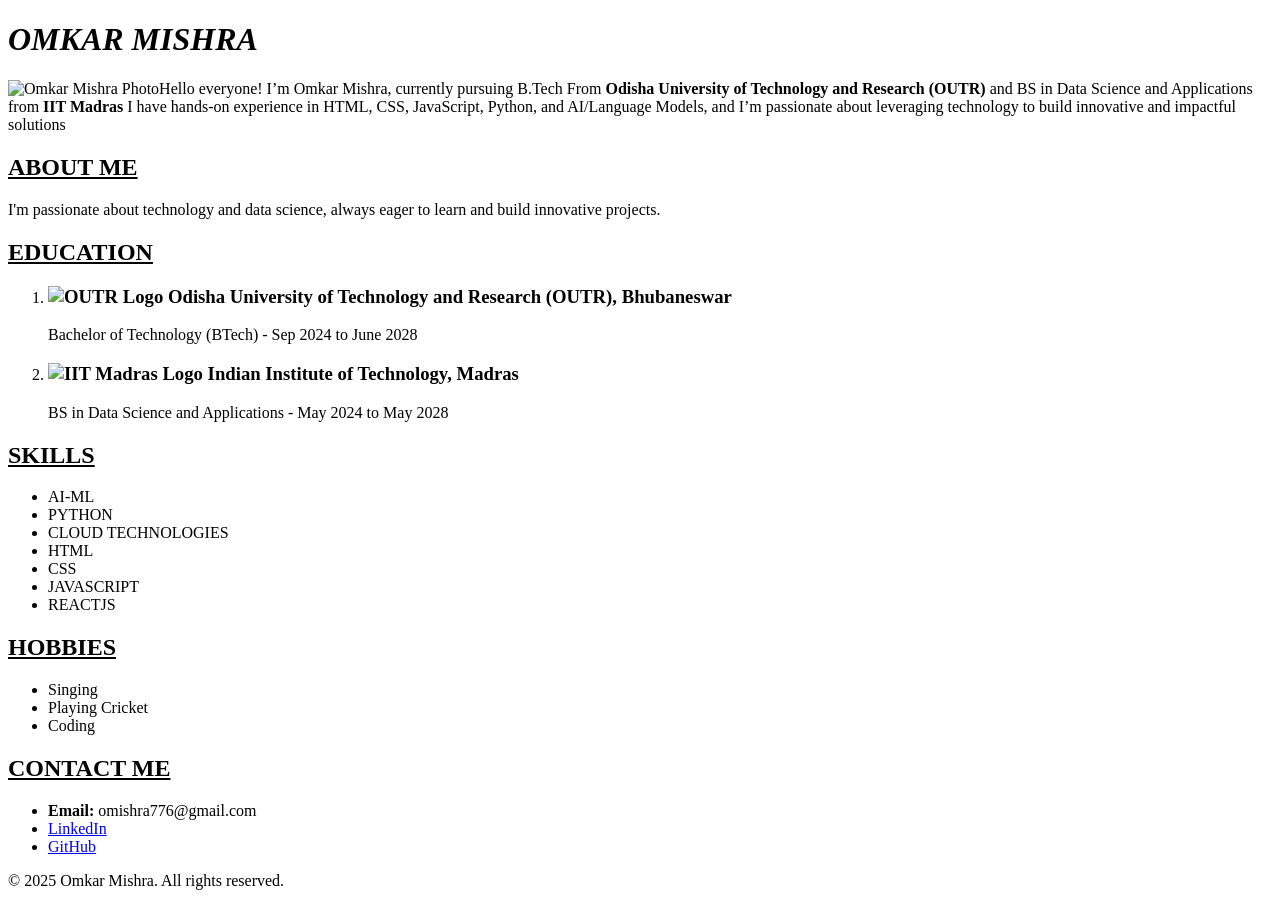
==== Portfolio.html @ 9d2e8640 "Create Portfolio.html" ====
<!DOCTYPE html>
<html lang="en">
<head>
    <meta charset="UTF-8">
    <meta name="viewport" content="width=device-width, initial-scale=1.0">
    <title>Omkar Mishra Portfolio Page</title>
    <link rel="stylesheet" href="Portfolio.css">
</head>
<body>
    <header class="hero-section">
        <h1><i>OMKAR MISHRA</i></h1>
        <img src="C:/Users/omish/html/My new photo.jpg" alt="Omkar Mishra Photo" class="hero-image" height="100px" width="100px"
        class="hero-description">Hello everyone! I’m Omkar Mishra, currently pursuing  B.Tech From <b>Odisha University of Technology and Research (OUTR)</b> and BS in Data Science and Applications from <b>IIT Madras</b> I have hands-on experience in HTML, CSS, JavaScript, Python, and AI/Language Models, and I’m passionate about leveraging technology to build innovative and impactful solutions</p>
    </header>
    
    <section id="about" class="section">
        <h2><u>ABOUT ME</u></h2>
        <p>I'm passionate about technology and data science, always eager to learn and build innovative projects.</p>
    </section>
    
    <section id="education" class="section">
        <h2><u>EDUCATION</u></h2>
        <ol>
            <li>
                <h3><img src="C:\Users\omish\OneDrive\Desktop\Portfolio\OUTR Logo.png" alt="OUTR Logo" height = "70px" width = "70px" class="edu-logo"> Odisha University of Technology and Research (OUTR), Bhubaneswar</h3> 
                <p>Bachelor of Technology (BTech) - Sep 2024 to June 2028</p>
            </li>
            <li>
                <h3><img src="C:\Users\omish\OneDrive\Desktop\Portfolio\iit m logo.png" alt="IIT Madras Logo" height = "70px" width = "70px" class="edu-logo"> Indian Institute of Technology, Madras</h3>
                <p>BS in Data Science and Applications - May 2024 to May 2028</p>
            </li>
        </ol>
    </section>
    
    <section id="skills" class="section">
        <h2><u>SKILLS</u></h2>
        <ul>
            <li>AI-ML</li>
            <li>PYTHON</li>
            <li>CLOUD TECHNOLOGIES</li>
            <li>HTML</li>
            <li>CSS</li>
            <li>JAVASCRIPT</li>
            <li>REACTJS</li>

        </ul>
    </section>
    
    <section id="hobbies" class="section">
        <h2><u>HOBBIES</u></h2>
        <ul>
            <li>Singing</li>
            <li>Playing Cricket</li>
            <li>Coding</li>
        </ul>
    </section>
    
    <section id="contact" class="section">
        <h2><u>CONTACT ME</u></h2>
        <ul>
            <li><b>Email:</b> omishra776@gmail.com</li>
            <li><a href="https://www.linkedin.com/in/omkarmishra/">LinkedIn</a></li>
            <li><a href="https://github.com/OmkarMishra56">GitHub</a></li>
        </ul>
    </section>
    
    <footer>
        <p>&copy; 2025 Omkar Mishra. All rights reserved.</p>
    </footer>
</body>
</html>
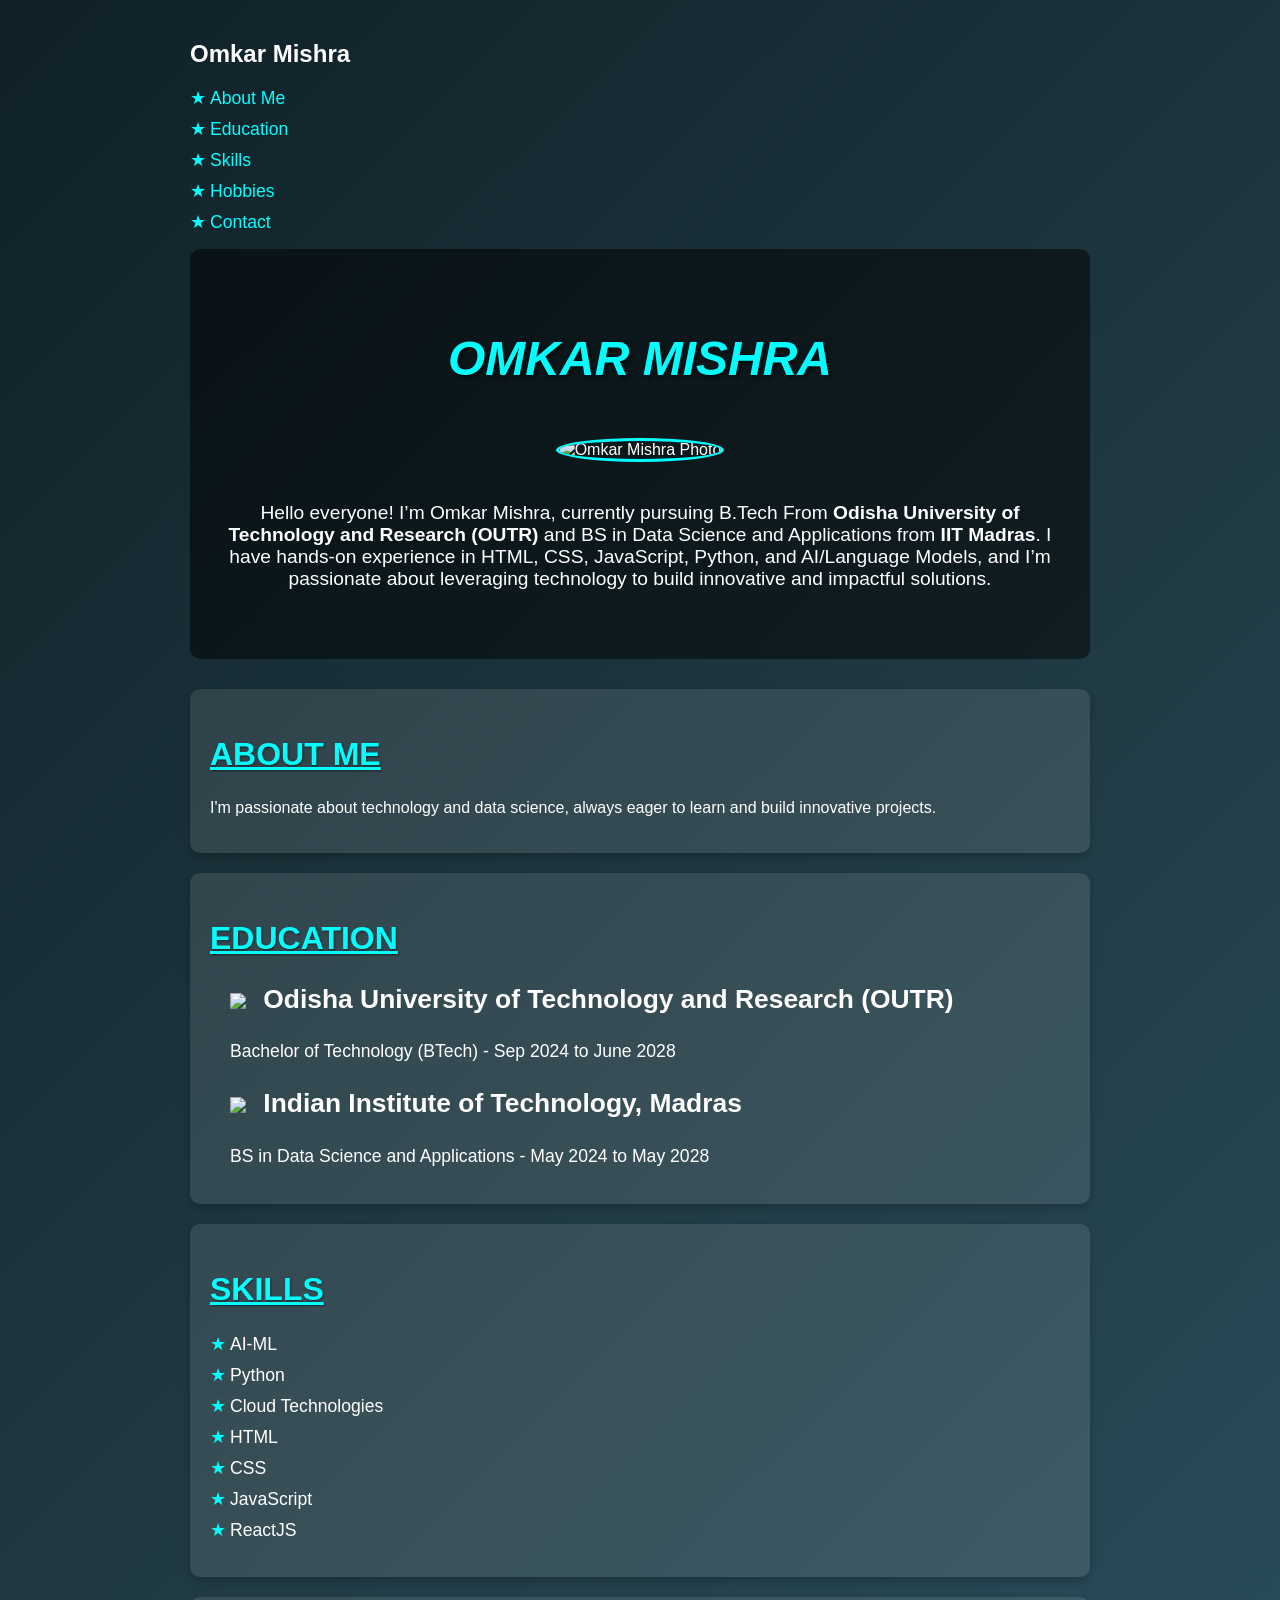
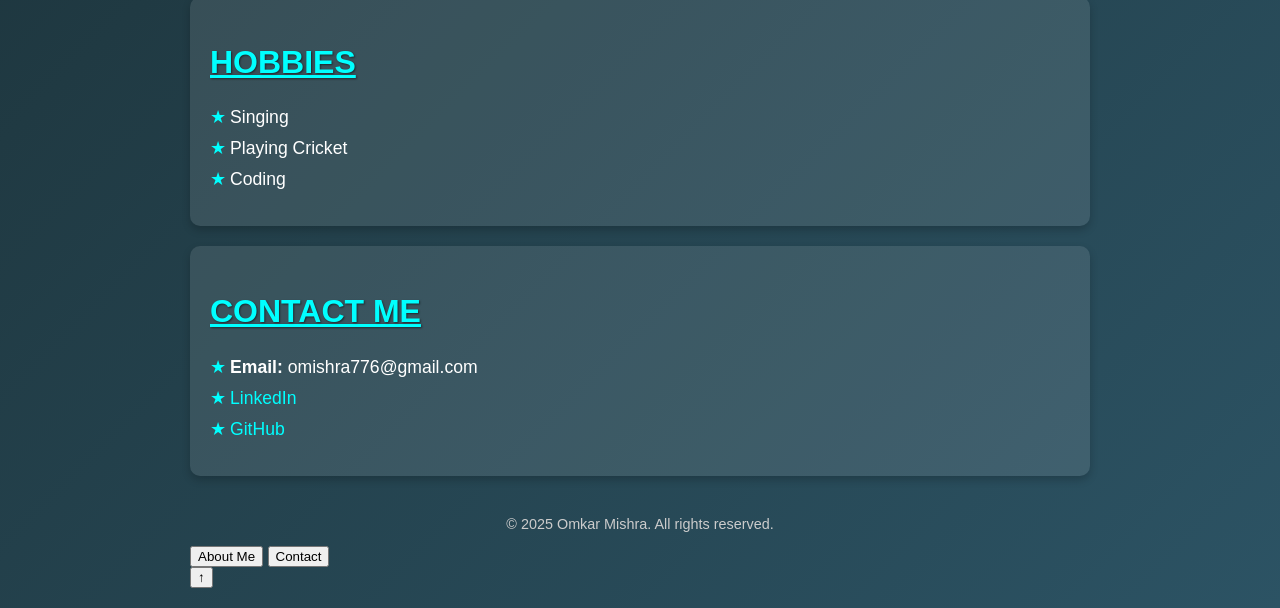
==== commit b631828e: "Update Portfolio.html" ====
--- a/Portfolio.html
+++ b/Portfolio.html
@@ -1,71 +1,100 @@
 <!DOCTYPE html>
 <html lang="en">
 <head>
-    <meta charset="UTF-8">
-    <meta name="viewport" content="width=device-width, initial-scale=1.0">
-    <title>Omkar Mishra Portfolio Page</title>
-    <link rel="stylesheet" href="Portfolio.css">
+  <meta charset="UTF-8">
+  <meta name="viewport" content="width=device-width, initial-scale=1.0">
+  <title>Omkar Mishra Portfolio Page</title>
+  <link rel="stylesheet" href="Portfolio.css">
 </head>
+<body style="overflow-x:hidden;">
+
 <body>
-    <header class="hero-section">
-        <h1><i>OMKAR MISHRA</i></h1>
-        <img src="C:/Users/omish/html/My new photo.jpg" alt="Omkar Mishra Photo" class="hero-image" height="100px" width="100px"
-        class="hero-description">Hello everyone! I’m Omkar Mishra, currently pursuing  B.Tech From <b>Odisha University of Technology and Research (OUTR)</b> and BS in Data Science and Applications from <b>IIT Madras</b> I have hands-on experience in HTML, CSS, JavaScript, Python, and AI/Language Models, and I’m passionate about leveraging technology to build innovative and impactful solutions</p>
-    </header>
-    
-    <section id="about" class="section">
-        <h2><u>ABOUT ME</u></h2>
-        <p>I'm passionate about technology and data science, always eager to learn and build innovative projects.</p>
-    </section>
-    
-    <section id="education" class="section">
-        <h2><u>EDUCATION</u></h2>
-        <ol>
-            <li>
-                <h3><img src="C:\Users\omish\OneDrive\Desktop\Portfolio\OUTR Logo.png" alt="OUTR Logo" height = "70px" width = "70px" class="edu-logo"> Odisha University of Technology and Research (OUTR), Bhubaneswar</h3> 
-                <p>Bachelor of Technology (BTech) - Sep 2024 to June 2028</p>
-            </li>
-            <li>
-                <h3><img src="C:\Users\omish\OneDrive\Desktop\Portfolio\iit m logo.png" alt="IIT Madras Logo" height = "70px" width = "70px" class="edu-logo"> Indian Institute of Technology, Madras</h3>
-                <p>BS in Data Science and Applications - May 2024 to May 2028</p>
-            </li>
-        </ol>
-    </section>
-    
-    <section id="skills" class="section">
-        <h2><u>SKILLS</u></h2>
-        <ul>
-            <li>AI-ML</li>
-            <li>PYTHON</li>
-            <li>CLOUD TECHNOLOGIES</li>
-            <li>HTML</li>
-            <li>CSS</li>
-            <li>JAVASCRIPT</li>
-            <li>REACTJS</li>
+  <!-- 🌟 Navigation Bar -->
+  <nav class="navbar">
+    <h2>Omkar Mishra</h2>
+    <ul>
+      <li><a href="#about">About Me</a></li>
+      <li><a href="#education">Education</a></li>
+      <li><a href="#skills">Skills</a></li>
+      <li><a href="#hobbies">Hobbies</a></li>
+      <li><a href="#contact">Contact</a></li>
+    </ul>
+  </nav>
 
-        </ul>
-    </section>
-    
-    <section id="hobbies" class="section">
-        <h2><u>HOBBIES</u></h2>
-        <ul>
-            <li>Singing</li>
-            <li>Playing Cricket</li>
-            <li>Coding</li>
-        </ul>
-    </section>
-    
-    <section id="contact" class="section">
-        <h2><u>CONTACT ME</u></h2>
-        <ul>
-            <li><b>Email:</b> omishra776@gmail.com</li>
-            <li><a href="https://www.linkedin.com/in/omkarmishra/">LinkedIn</a></li>
-            <li><a href="https://github.com/OmkarMishra56">GitHub</a></li>
-        </ul>
-    </section>
-    
-    <footer>
-        <p>&copy; 2025 Omkar Mishra. All rights reserved.</p>
-    </footer>
+  <!-- Hero Section -->
+  <header class="hero-section">
+    <h1><i>OMKAR MISHRA</i></h1>
+    <img src="C:/Users/omish/html/My new photo.jpg" alt="Omkar Mishra Photo" class="hero-image">
+    <p class="hero-description">Hello everyone! I’m Omkar Mishra, currently pursuing B.Tech From 
+      <b>Odisha University of Technology and Research (OUTR)</b> and BS in Data Science and Applications from 
+      <b>IIT Madras</b>. I have hands-on experience in HTML, CSS, JavaScript, Python, and AI/Language Models, 
+      and I’m passionate about leveraging technology to build innovative and impactful solutions.
+    </p>
+  </header>
+
+  <section id="about" class="section">
+    <h2>ABOUT ME</h2>
+    <p>I'm passionate about technology and data science, always eager to learn and build innovative projects.</p>
+  </section>
+
+  <section id="education" class="section">
+    <h2>EDUCATION</h2>
+    <ol>
+      <li>
+        <h3><img src="C:\Users\omish\OneDrive\Desktop\Portfolio\OUTR Logo.png" class="edu-logo"> Odisha University of Technology and Research (OUTR)</h3>
+        <p>Bachelor of Technology (BTech) - Sep 2024 to June 2028</p>
+      </li>
+      <li>
+        <h3><img src="C:\Users\omish\OneDrive\Desktop\Portfolio\iit m logo.png" class="edu-logo"> Indian Institute of Technology, Madras</h3>
+        <p>BS in Data Science and Applications - May 2024 to May 2028</p>
+      </li>
+    </ol>
+  </section>
+
+  <section id="skills" class="section">
+    <h2>SKILLS</h2>
+    <ul>
+      <li>AI-ML</li>
+      <li>Python</li>
+      <li>Cloud Technologies</li>
+      <li>HTML</li>
+      <li>CSS</li>
+      <li>JavaScript</li>
+      <li>ReactJS</li>
+    </ul>
+  </section>
+
+  <section id="hobbies" class="section">
+    <h2>HOBBIES</h2>
+    <ul>
+      <li>Singing</li>
+      <li>Playing Cricket</li>
+      <li>Coding</li>
+    </ul>
+  </section>
+
+  <section id="contact" class="section">
+    <h2>CONTACT ME</h2>
+    <ul>
+      <li><b>Email:</b> omishra776@gmail.com</li>
+      <li><a href="https://www.linkedin.com/in/omkarmishra/">LinkedIn</a></li>
+      <li><a href="https://github.com/OmkarMishra56">GitHub</a></li>
+    </ul>
+  </section>
+
+  <footer>
+    <p>&copy; 2025 Omkar Mishra. All rights reserved.</p>
+  </footer>
+
+  <!-- Floating Buttons -->
+  <div class="floating-buttons">
+    <button onclick="scrollToSection('about')">About Me</button>
+    <button onclick="scrollToSection('contact')">Contact</button>
+  </div>
+
+  <!-- Back to Top -->
+  <button id="topBtn" class="top-button">↑</button>
+
+  <script src="Portfolio.js"></script>
 </body>
 </html>
--- a/Portfolio.css
+++ b/Portfolio.css
@@ -0,0 +1,158 @@
+body {
+    font-family: 'Roboto', sans-serif; 
+    background: linear-gradient(135deg, #0f2027, #203a43, #2c5364); 
+    color: #fff; 
+    margin: 0 auto;
+    padding: 20px;
+    max-width: 900px;
+    animation: fadeIn 1.5s ease-in; 
+}
+
+
+@keyframes fadeIn {
+    from { opacity: 0; }
+    to { opacity: 1; }
+}
+
+@keyframes hoverGlow {
+    from { transform: scale(1); box-shadow: 0 0 10px rgba(0, 123, 255, 0.5); }
+    to { transform: scale(1.05); box-shadow: 0 0 20px rgba(0, 123, 255, 1); }
+}
+
+
+.hero-section {
+    text-align: center;
+    padding: 50px 20px;
+    background-color: rgba(0, 0, 0, 0.5); 
+    border-radius: 10px;
+    margin-bottom: 30px;
+    animation: slideIn 1s ease-out;
+}
+
+@keyframes slideIn {
+    from { transform: translateY(-50px); opacity: 0; }
+    to { transform: translateY(0); opacity: 1; }
+}
+
+.hero-section h1 {
+    font-family: 'Orbitron', sans-serif; 
+    font-size: 3em;
+    color: #00ffff; 
+    text-shadow: 2px 2px 4px rgba(0, 0, 0, 0.7);
+}
+
+.hero-image {
+    width: 150px;
+    height: 150px;
+    border-radius: 50%; 
+    border: 3px solid #00ffff;
+    margin: 20px auto;
+    transition: transform 0.3s ease; 
+}
+
+.hero-image:hover {
+    animation: hoverGlow 0.5s ease infinite alternate; 
+}
+
+.hero-description {
+    font-size: 1.2em;
+    margin-top: 20px;
+}
+
+
+.section {
+    background: rgba(255, 255, 255, 0.1); 
+    padding: 20px;
+    margin: 20px 0;
+    border-radius: 10px;
+    box-shadow: 0 4px 8px rgba(0, 0, 0, 0.2); 
+    animation: fadeInUp 1s ease-out; 
+}
+
+@keyframes fadeInUp {
+    from { opacity: 0; transform: translateY(20px); }
+    to { opacity: 1; transform: translateY(0); }
+}
+
+.section h2 {
+    color: #00ffff;
+    font-size: 2em;
+    text-decoration: underline;
+    text-shadow: 1px 1px 2px rgba(0, 0, 0, 0.5);
+}
+
+.section h3 {
+    color: #fff;
+    font-size: 1.5em;
+}
+
+.edu-logo {
+    width: 50px;
+    height: auto;
+    margin-right: 10px;
+    vertical-align: middle;
+    transition: transform 0.3s ease;
+}
+
+.edu-logo:hover {
+    transform: scale(1.1); 
+}
+
+
+ul, ol {
+    list-style-type: none;
+    padding: 0;
+}
+
+ul li, ol li {
+    margin: 10px 0;
+    font-size: 1.1em;
+    position: relative;
+    padding-left: 20px;
+}
+
+ul li::before {
+    content: '★'; 
+    color: #00ffff;
+    position: absolute;
+    left: 0;
+}
+
+
+a {
+    color: #00ffff;
+    text-decoration: none;
+    transition: color 0.3s ease;
+}
+
+a:hover {
+    
+    text-shadow: 0 0 5px #ff00ff;
+}
+
+
+footer {
+    text-align: center;
+    margin-top: 40px;
+    font-size: 0.9em;
+    color: #ccc;
+}
+
+
+@media (max-width: 600px) {
+    body {
+        padding: 10px;
+    }
+    h1 {
+        font-size: 2.5em;
+    }
+    .hero-image {
+        width: 100px;
+        height: 100px;
+    }
+    .section h2 {
+        font-size: 1.5em;
+    }
+}
+
+
